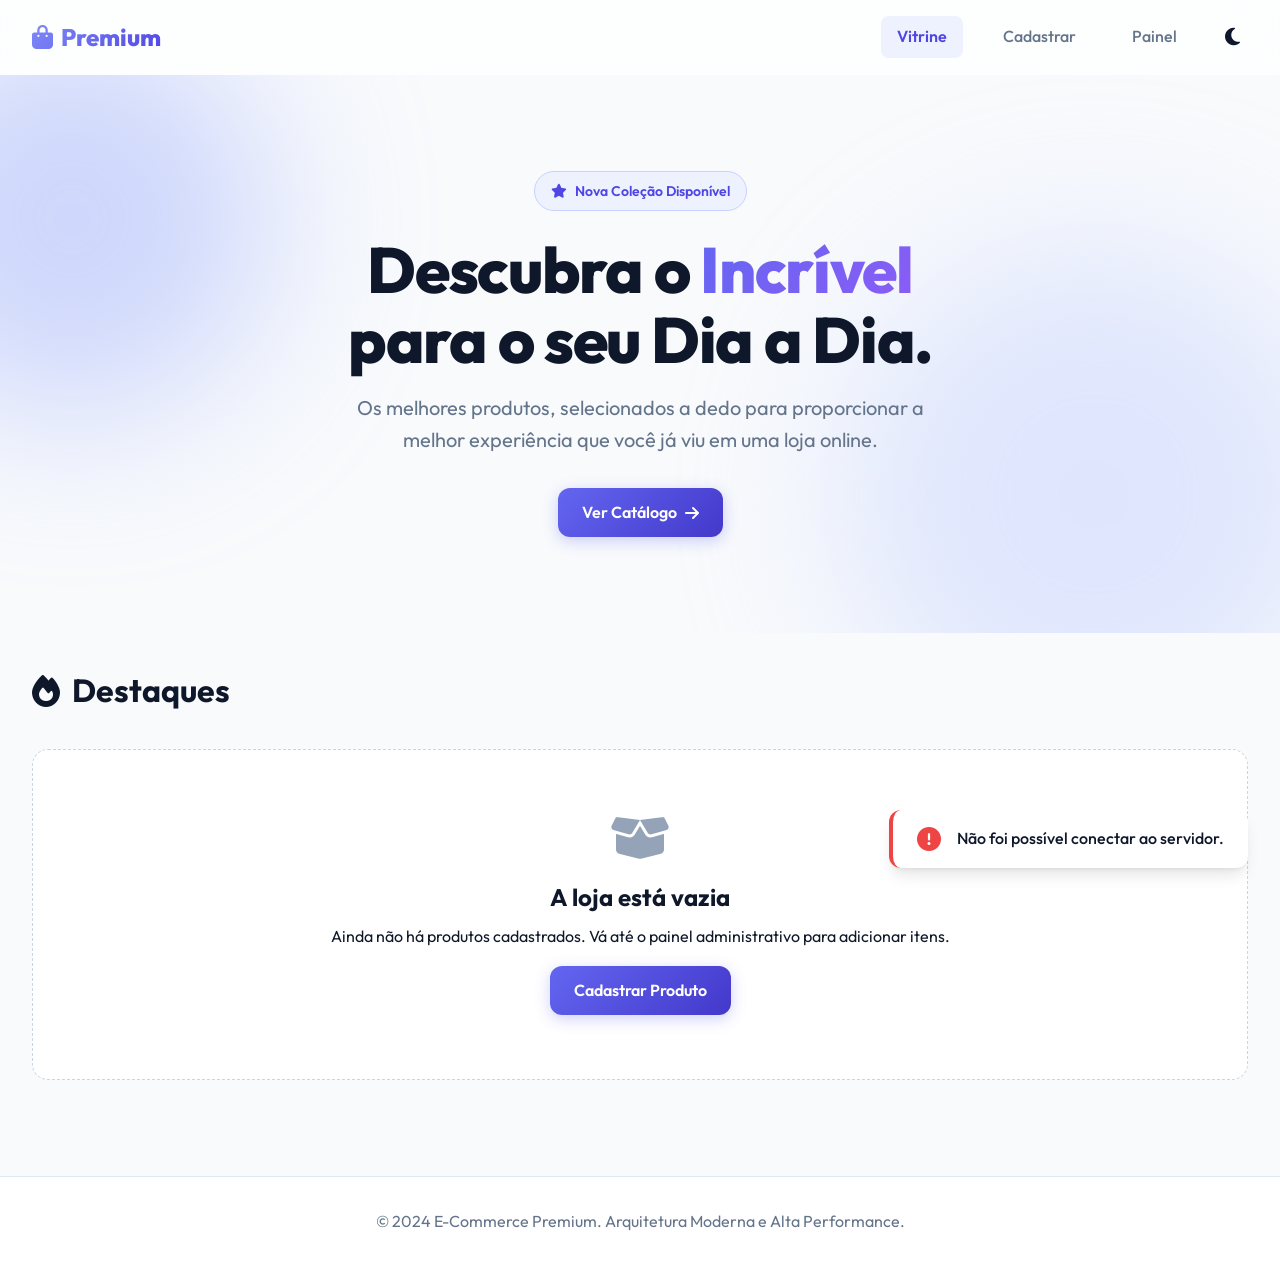
==== ECommerceAPI/ECommerceAPI/index.html @ 239f215f "feat: Add endpoint for product retrieval by ID and CORS configuration - Add GET /api/products/{id} e" ====
<!DOCTYPE html>
<html lang="pt-BR" data-theme="light">
<head>
    <meta charset="UTF-8">
    <meta name="viewport" content="width=device-width, initial-scale=1.0">
    <title>E-Commerce - Sua Loja Premium</title>
    <!-- FontAwesome Core -->
    <link rel="stylesheet" href="https://cdnjs.cloudflare.com/ajax/libs/font-awesome/6.4.0/css/all.min.css">
    <!-- Design System (Shared) -->
    <link rel="stylesheet" href="assets/css/shared.css">
    
    <style>
        /* ===== INDEX SPECIFIC STYLES ===== */
        
        /* Hero Section */
        .hero {
            position: relative;
            padding: 6rem 2rem;
            text-align: center;
            overflow: hidden;
            display: flex;
            flex-direction: column;
            align-items: center;
            justify-content: center;
            min-height: 50vh;
        }

        /* Abstract Background Decoration for Hero */
        .hero::before, .hero::after {
            content: '';
            position: absolute;
            border-radius: 50%;
            filter: blur(80px);
            z-index: -1;
            opacity: 0.5;
            animation: pulseBg 10s ease-in-out infinite alternate;
        }

        .hero::before {
            top: -10%; left: -10%;
            width: 400px; height: 400px;
            background: var(--primary-300);
        }

        .hero::after {
            bottom: -20%; right: -5%;
            width: 500px; height: 500px;
            background: var(--primary-200);
            animation-delay: -5s;
        }
        
        [data-theme="dark"] .hero::before { background: rgba(99, 102, 241, 0.4); }
        [data-theme="dark"] .hero::after { background: rgba(139, 92, 246, 0.3); }

        @keyframes pulseBg {
            0% { transform: scale(1) translate(0, 0); }
            100% { transform: scale(1.2) translate(50px, -50px); }
        }

        .hero-badge {
            display: inline-flex;
            align-items: center;
            gap: 0.5rem;
            padding: 0.5rem 1rem;
            background: var(--primary-50);
            color: var(--primary-600);
            border-radius: var(--radius-full);
            font-size: 0.875rem;
            font-weight: 600;
            margin-bottom: 1.5rem;
            border: 1px solid var(--primary-200);
        }

        [data-theme="dark"] .hero-badge {
            background: rgba(99, 102, 241, 0.1);
            color: var(--primary-300);
            border-color: rgba(99, 102, 241, 0.3);
        }

        .hero h1 {
            font-size: clamp(2.5rem, 5vw, 4rem);
            font-weight: 800;
            letter-spacing: -0.02em;
            margin-bottom: 1rem;
            color: var(--text-main);
            line-height: 1.1;
        }

        .hero h1 span {
            background: linear-gradient(135deg, var(--primary-500), #8B5CF6);
            -webkit-background-clip: text;
            -webkit-text-fill-color: transparent;
        }

        .hero p {
            font-size: clamp(1rem, 2vw, 1.25rem);
            color: var(--text-muted);
            max-width: 600px;
            margin: 0 auto 2rem auto;
        }

        /* Product Grid */
        .section-title {
            font-size: 2rem;
            font-weight: 700;
            margin-bottom: 2rem;
            display: flex;
            align-items: center;
            gap: 0.75rem;
        }

        .product-grid {
            display: grid;
            grid-template-columns: repeat(auto-fill, minmax(280px, 1fr));
            gap: 2rem;
            padding-bottom: 4rem;
        }

        /* Product Card */
        .product-card {
            display: flex;
            flex-direction: column;
            height: 100%;
        }

        .product-image-container {
            position: relative;
            padding-top: 100%; /* 1:1 Aspect Ratio */
            overflow: hidden;
            background: var(--gray-100);
            border-bottom: 1px solid var(--gray-200);
        }

        [data-theme="dark"] .product-image-container {
            background: var(--gray-800);
            border-bottom-color: var(--gray-800);
        }

        .product-image {
            position: absolute;
            top: 0; left: 0;
            width: 100%; height: 100%;
            object-fit: cover;
            transition: transform 0.6s cubic-bezier(0.34, 1.56, 0.64, 1);
        }

        .product-card:hover .product-image {
            transform: scale(1.08); /* Zoom on hover */
        }

        .product-badge {
            position: absolute;
            top: 1rem; right: 1rem;
            background: var(--surface);
            color: var(--text-main);
            padding: 0.25rem 0.75rem;
            border-radius: var(--radius-full);
            font-size: 0.75rem;
            font-weight: 700;
            box-shadow: var(--shadow-sm);
            z-index: 2;
        }

        .product-content {
            padding: 1.5rem;
            flex-grow: 1;
            display: flex;
            flex-direction: column;
        }

        .product-title {
            font-size: 1.25rem;
            font-weight: 600;
            margin-bottom: 0.5rem;
            color: var(--text-main);
            display: -webkit-box;
            -webkit-line-clamp: 2;
            -webkit-box-orient: vertical;
            overflow: hidden;
        }

        .product-desc {
            font-size: 0.875rem;
            color: var(--text-muted);
            margin-bottom: 1.5rem;
            flex-grow: 1;
            display: -webkit-box;
            -webkit-line-clamp: 2;
            -webkit-box-orient: vertical;
            overflow: hidden;
        }

        .product-footer {
            display: flex;
            justify-content: space-between;
            align-items: center;
            margin-top: auto;
        }

        .product-price {
            font-size: 1.5rem;
            font-weight: 800;
            color: var(--primary-600);
        }

        [data-theme="dark"] .product-price {
            color: var(--primary-400);
        }

        /* Empty State */
        .empty-state {
            text-align: center;
            padding: 4rem 2rem;
            background: var(--surface);
            border-radius: var(--radius-xl);
            border: 1px dashed var(--gray-300);
            grid-column: 1 / -1;
        }

        [data-theme="dark"] .empty-state {
            border-color: var(--gray-700);
        }
        
        .empty-state i {
            font-size: 3rem;
            color: var(--gray-400);
            margin-bottom: 1rem;
        }

        .empty-state h3 {
            font-size: 1.5rem;
            margin-bottom: 0.5rem;
        }

    </style>
</head>
<body>

    <!-- Header Glassmorphism -->
    <header class="header">
        <div class="header-content">
            <a href="index.html" class="brand">
                <i class="fas fa-shopping-bag"></i> Premium
            </a>
            
            <nav class="nav">
                <a href="index.html" class="nav-link active">Vitrine</a>
                <a href="cadastro.html" class="nav-link">Cadastrar</a>
                <a href="admin.html" class="nav-link">Painel</a>
                <button class="theme-toggle" aria-label="Alternar Tema">
                    <i class="fas fa-moon"></i>
                </button>
            </nav>
        </div>
    </header>

    <main>
        <!-- Hero Banner Especial -->
        <section class="hero">
            <div class="hero-badge">
                <i class="fas fa-star"></i> Nova Coleção Disponível
            </div>
            <h1>Descubra o <span>Incrível</span><br>para o seu Dia a Dia.</h1>
            <p>Os melhores produtos, selecionados a dedo para proporcionar a melhor experiência que você já viu em uma loja online.</p>
            <a href="#catalogo" class="btn btn-primary">
                Ver Catálogo <i class="fas fa-arrow-right"></i>
            </a>
        </section>

        <!-- Product View Area -->
        <section id="catalogo" class="container">
            <h2 class="section-title">
                <i class="fas fa-fire"></i> Destaques
            </h2>
            
            <div id="product-grid" class="product-grid">
                <!-- Skeletons (Loading State) -->
                <div class="card product-card skeleton" style="height: 400px; border:none; box-shadow:none;"></div>
                <div class="card product-card skeleton" style="height: 400px; border:none; box-shadow:none;"></div>
                <div class="card product-card skeleton" style="height: 400px; border:none; box-shadow:none;"></div>
                <div class="card product-card skeleton" style="height: 400px; border:none; box-shadow:none;"></div>
            </div>
        </section>
    </main>

    <!-- Footer -->
    <footer class="footer-global">
        <p>&copy; 2024 E-Commerce Premium. Arquitetura Moderna e Alta Performance.</p>
    </footer>

    <!-- Utils and Logic -->
    <script src="assets/js/utils.js"></script>
    <script>
        document.addEventListener('DOMContentLoaded', async () => {
            const grid = document.getElementById('product-grid');
            
            // Renderiza um produto (Card HTML)
            const renderProductCard = (produto) => {
                const imagemFallback = 'https://images.unsplash.com/photo-1505740420928-5e560c06d30e?w=500&q=80';
                const imagem = produto.imageUrl && produto.imageUrl.startsWith('http') ? produto.imageUrl : imagemFallback;
                
                // Emblema visual de estoque
                let badgeHTML = '';
                if (produto.stock === 0) {
                    badgeHTML = '<div class="product-badge" style="color:var(--error-600)">Esgotado</div>';
                } else if(produto.stock < 5) {
                    badgeHTML = '<div class="product-badge" style="color:var(--warning-600)">Últimas!</div>';
                }

                return `
                    <article class="card product-card">
                        <div class="product-image-container">
                            ${badgeHTML}
                            <img src="${imagem}" alt="${produto.name}" class="product-image" loading="lazy">
                        </div>
                        <div class="product-content">
                            <h3 class="product-title">${produto.name}</h3>
                            <p class="product-desc">${produto.description || 'Sem descrição fornecida.'}</p>
                            <div class="product-footer">
                                <span class="product-price">${FormatUtils.currency(produto.price)}</span>
                                <button class="btn btn-primary" style="padding: 0.5rem 1rem;" 
                                        onclick="Toast.show('Adicionado ao carrinho com sucesso!')"
                                        ${produto.stock === 0 ? 'disabled' : ''}>
                                    <i class="fas fa-cart-plus"></i>
                                </button>
                            </div>
                        </div>
                    </article>
                `;
            };

            // Busca na API
            try {
                const produtos = await ProductService.getAll();
                grid.innerHTML = ''; // Remove skeletons
                
                if (produtos.length === 0) {
                    grid.innerHTML = `
                        <div class="empty-state">
                            <i class="fas fa-box-open"></i>
                            <h3>A loja está vazia</h3>
                            <p class="text-muted">Ainda não há produtos cadastrados. Vá até o painel administrativo para adicionar itens.</p>
                            <a href="cadastro.html" class="btn btn-primary" style="margin-top: 1rem;">
                                Cadastrar Produto
                            </a>
                        </div>
                    `;
                } else {
                    grid.innerHTML = produtos.map(renderProductCard).join('');
                }
            } catch (err) {
                // Skeletons permanecem, mas se for falha total:
                grid.innerHTML = `
                    <div class="empty-state" style="border-color: var(--error-500)">
                        <i class="fas fa-plug" style="color: var(--error-500)"></i>
                        <h3 style="color: var(--error-500)">Falha de Conexão</h3>
                        <p>Não foi possível conectar a API (Backend). Certifique-se de que o servidor C# ASP.NET Core está rodando.</p>
                    </div>
                `;
            }
        });
    </script>
</body>
</html>
---- ECommerceAPI/ECommerceAPI/assets/css/shared.css ----
/* ===== CENTRAL DESIGN SYSTEM ===== */
@import url('https://fonts.googleapis.com/css2?family=Outfit:wght@300;400;500;600;700;800&display=swap');

:root {
    /* Color Palette - Vibrant Indigo & Violet themes */
    --primary-50: #EEF2FF;
    --primary-100: #E0E7FF;
    --primary-200: #C7D2FE;
    --primary-300: #A5B4FC;
    --primary-400: #818CF8;
    --primary-500: #6366F1; /* Core Brand */
    --primary-600: #4F46E5;
    --primary-700: #4338CA;
    --primary-800: #3730A3;
    --primary-900: #312E81;
    
    /* Neutrals */
    --gray-50: #F8FAFC;
    --gray-100: #F1F5F9;
    --gray-200: #E2E8F0;
    --gray-300: #CBD5E1;
    --gray-400: #94A3B8;
    --gray-500: #64748B;
    --gray-600: #475569;
    --gray-700: #334155;
    --gray-800: #1E293B;
    --gray-900: #0F172A;

    /* Semantic */
    --success-50: #ecfdf5;
    --success-500: #10b981;
    --success-600: #059669;
    --warning-50: #fffbeb;
    --warning-500: #f59e0b;
    --error-50: #fef2f2;
    --error-500: #ef4444;
    --error-600: #dc2626;

    /* Backgrounds & Surfaces */
    --bg-main: var(--gray-50);
    --surface: #FFFFFF;
    --surface-hover: var(--gray-50);
    --text-main: var(--gray-900);
    --text-muted: var(--gray-500);

    /* Typography */
    --font-heading: 'Outfit', sans-serif;
    --font-body: 'Outfit', sans-serif;

    /* Radii */
    --radius-sm: 0.375rem;
    --radius-md: 0.5rem;
    --radius-lg: 0.75rem;
    --radius-xl: 1rem;
    --radius-full: 9999px;

    /* Shadow & Glassmorphism */
    --shadow-sm: 0 1px 2px 0 rgb(0 0 0 / 0.05);
    --shadow-md: 0 4px 6px -1px rgb(0 0 0 / 0.1), 0 2px 4px -2px rgb(0 0 0 / 0.1);
    --shadow-lg: 0 10px 15px -3px rgb(0 0 0 / 0.1), 0 4px 6px -4px rgb(0 0 0 / 0.1);
    --shadow-glow: 0 0 20px rgba(99, 102, 241, 0.4);
    
    --glass-bg: rgba(255, 255, 255, 0.7);
    --glass-border: 1px solid rgba(255, 255, 255, 0.3);
    --glass-blur: blur(16px);

    /* Transitions */
    --transition-fast: 150ms cubic-bezier(0.4, 0, 0.2, 1);
    --transition-base: 300ms cubic-bezier(0.4, 0, 0.2, 1);
    --transition-bounce: 500ms cubic-bezier(0.34, 1.56, 0.64, 1);
}

/* Dark Mode Overrides */
[data-theme="dark"] {
    --bg-main: #0B0F19; /* Deep cool dark */
    --surface: #151A2C;
    --surface-hover: #1E253A;
    --text-main: #F8FAFC;
    --text-muted: #94A3B8;
    
    --glass-bg: rgba(21, 26, 44, 0.6);
    --glass-border: 1px solid rgba(255, 255, 255, 0.05);
    
    --shadow-sm: 0 1px 2px 0 rgb(0 0 0 / 0.3);
    --shadow-md: 0 4px 6px -1px rgb(0 0 0 / 0.3), 0 2px 4px -2px rgb(0 0 0 / 0.3);
    --shadow-lg: 0 10px 25px -3px rgb(0 0 0 / 0.7);
}

/* ===== RESET ===== */
* {
    margin: 0;
    padding: 0;
    box-sizing: border-box;
}

body {
    font-family: var(--font-body);
    background-color: var(--bg-main);
    color: var(--text-main);
    line-height: 1.6;
    min-height: 100vh;
    display: flex;
    flex-direction: column;
    transition: background-color var(--transition-base), color var(--transition-base);
}

a {
    text-decoration: none;
    color: inherit;
}

/* ===== GLASSMORPHISM HEADER ===== */
.header {
    position: sticky;
    top: 0;
    z-index: 50;
    background: var(--glass-bg);
    backdrop-filter: var(--glass-blur);
    -webkit-backdrop-filter: var(--glass-blur);
    border-bottom: var(--glass-border);
    transition: all var(--transition-base);
}

.header-content {
    max-width: 1400px;
    margin: 0 auto;
    padding: 1rem 2rem;
    display: flex;
    justify-content: space-between;
    align-items: center;
}

.brand {
    font-size: 1.5rem;
    font-weight: 800;
    background: linear-gradient(135deg, var(--primary-400), var(--primary-600));
    -webkit-background-clip: text;
    -webkit-text-fill-color: transparent;
    display: flex;
    align-items: center;
    gap: 0.5rem;
}

.nav {
    display: flex;
    gap: 1.5rem;
    align-items: center;
}

.nav-link {
    font-weight: 500;
    color: var(--text-muted);
    transition: var(--transition-fast);
    padding: 0.5rem 1rem;
    border-radius: var(--radius-md);
    display: flex;
    align-items: center;
    gap: 0.5rem;
}

.nav-link:hover {
    color: var(--primary-500);
    background: var(--primary-50);
}

[data-theme="dark"] .nav-link:hover {
     background: rgba(99, 102, 241, 0.1);
}

.nav-link.active {
    color: var(--primary-600);
    background: var(--primary-50);
    font-weight: 600;
}

[data-theme="dark"] .nav-link.active {
     color: var(--primary-400);
     background: rgba(99, 102, 241, 0.15);
}


/* ===== BUTTONS ===== */
.btn {
    display: inline-flex;
    align-items: center;
    justify-content: center;
    gap: 0.5rem;
    padding: 0.75rem 1.5rem;
    border-radius: var(--radius-lg);
    font-weight: 600;
    font-family: var(--font-body);
    cursor: pointer;
    transition: var(--transition-bounce);
    border: none;
    font-size: 1rem;
    position: relative;
    overflow: hidden;
}

.btn:active {
    transform: scale(0.95);
}

.btn-primary {
    background: linear-gradient(135deg, var(--primary-500), var(--primary-700));
    color: white;
    box-shadow: 0 4px 15px rgba(99, 102, 241, 0.3);
}

.btn-primary:hover {
    box-shadow: var(--shadow-glow);
    transform: translateY(-2px);
}

.btn-outline {
    background: transparent;
    color: var(--text-main);
    border: 2px solid var(--gray-200);
}

.btn-outline:hover {
    border-color: var(--primary-500);
    color: var(--primary-600);
}

[data-theme="dark"] .btn-outline {
    border-color: var(--gray-700);
}
[data-theme="dark"] .btn-outline:hover {
    border-color: var(--primary-400);
    color: var(--primary-400);
}

.btn-icon {
    padding: 0.5rem;
    border-radius: var(--radius-full);
}

/* ===== CARDS (SURFACES) ===== */
.card {
    background: var(--surface);
    border-radius: var(--radius-xl);
    box-shadow: var(--shadow-sm);
    border: 1px solid var(--gray-200);
    overflow: hidden;
    transition: var(--transition-bounce);
}

[data-theme="dark"] .card {
    border-color: var(--gray-800);
}

.card:hover {
    box-shadow: var(--shadow-lg);
    transform: translateY(-4px);
}

/* ===== FORMS ===== */
.form-group {
    margin-bottom: 1.5rem;
    display: flex;
    flex-direction: column;
    gap: 0.5rem;
}

.form-label {
    font-weight: 600;
    font-size: 0.9rem;
    color: var(--text-main);
}

.form-input {
    padding: 0.875rem 1rem;
    border-radius: var(--radius-lg);
    border: 2px solid var(--gray-200);
    background: var(--surface);
    color: var(--text-main);
    font-family: inherit;
    font-size: 1rem;
    transition: var(--transition-fast);
}

[data-theme="dark"] .form-input {
    border-color: var(--gray-700);
}

.form-input:focus {
    outline: none;
    border-color: var(--primary-500);
    box-shadow: 0 0 0 4px rgba(99, 102, 241, 0.1);
}

/* ===== UTILS ===== */
.container {
    max-width: 1400px;
    margin: 0 auto;
    padding: 2rem;
    width: 100%;
}

.grid {
    display: grid;
    gap: 2rem;
}

/* ===== TOAST COMPONENT ===== */
.toast-container {
    position: fixed;
    bottom: 2rem;
    right: 2rem;
    z-index: 9999;
    display: flex;
    flex-direction: column;
    gap: 1rem;
}

.toast {
    background: var(--surface);
    color: var(--text-main);
    padding: 1rem 1.5rem;
    border-radius: var(--radius-lg);
    box-shadow: var(--shadow-lg);
    display: flex;
    align-items: center;
    gap: 1rem;
    transform: translateX(120%);
    animation: toastSlideIn 0.4s cubic-bezier(0.34, 1.56, 0.64, 1) forwards;
    border-left: 4px solid var(--primary-500);
}

[data-theme="dark"] .toast {
     border: 1px solid var(--gray-800);
     border-left: 4px solid var(--primary-500);
}

.toast.success { border-left-color: var(--success-500); }
.toast.error { border-left-color: var(--error-500); }

.toast.hide {
    animation: toastSlideOut 0.3s ease-in forwards;
}

@keyframes toastSlideIn {
    to { transform: translateX(0); }
}

@keyframes toastSlideOut {
    to { transform: translateX(120%); opacity: 0; }
}

/* Skeleton Loading */
.skeleton {
    background: linear-gradient(90deg, var(--gray-200) 25%, var(--gray-100) 50%, var(--gray-200) 75%);
    background-size: 200% 100%;
    animation: skeletonLoading 1.5s infinite;
    border-radius: var(--radius-md);
}

[data-theme="dark"] .skeleton {
    background: linear-gradient(90deg, var(--gray-800) 25%, var(--gray-700) 50%, var(--gray-800) 75%);
    background-size: 200% 100%;
}

@keyframes skeletonLoading {
    0% { background-position: 200% 0; }
    100% { background-position: -200% 0; }
}

/* Theme Toggle Button */
.theme-toggle {
    background: transparent;
    border: none;
    color: var(--text-main);
    font-size: 1.25rem;
    cursor: pointer;
    padding: 0.5rem;
    border-radius: 50%;
    display: flex;
    align-items: center;
    justify-content: center;
    transition: var(--transition-fast);
}

.theme-toggle:hover {
    background: var(--gray-200);
}

[data-theme="dark"] .theme-toggle:hover {
    background: var(--gray-800);
}

/* Main Layout Helper */
main {
    flex-grow: 1;
}

/* Footer Global */
.footer-global {
    background: var(--surface);
    padding: 2rem;
    text-align: center;
    color: var(--text-muted);
    border-top: 1px solid var(--gray-200);
    margin-top: auto;
}
[data-theme="dark"] .footer-global {
    border-top-color: var(--gray-800);
}
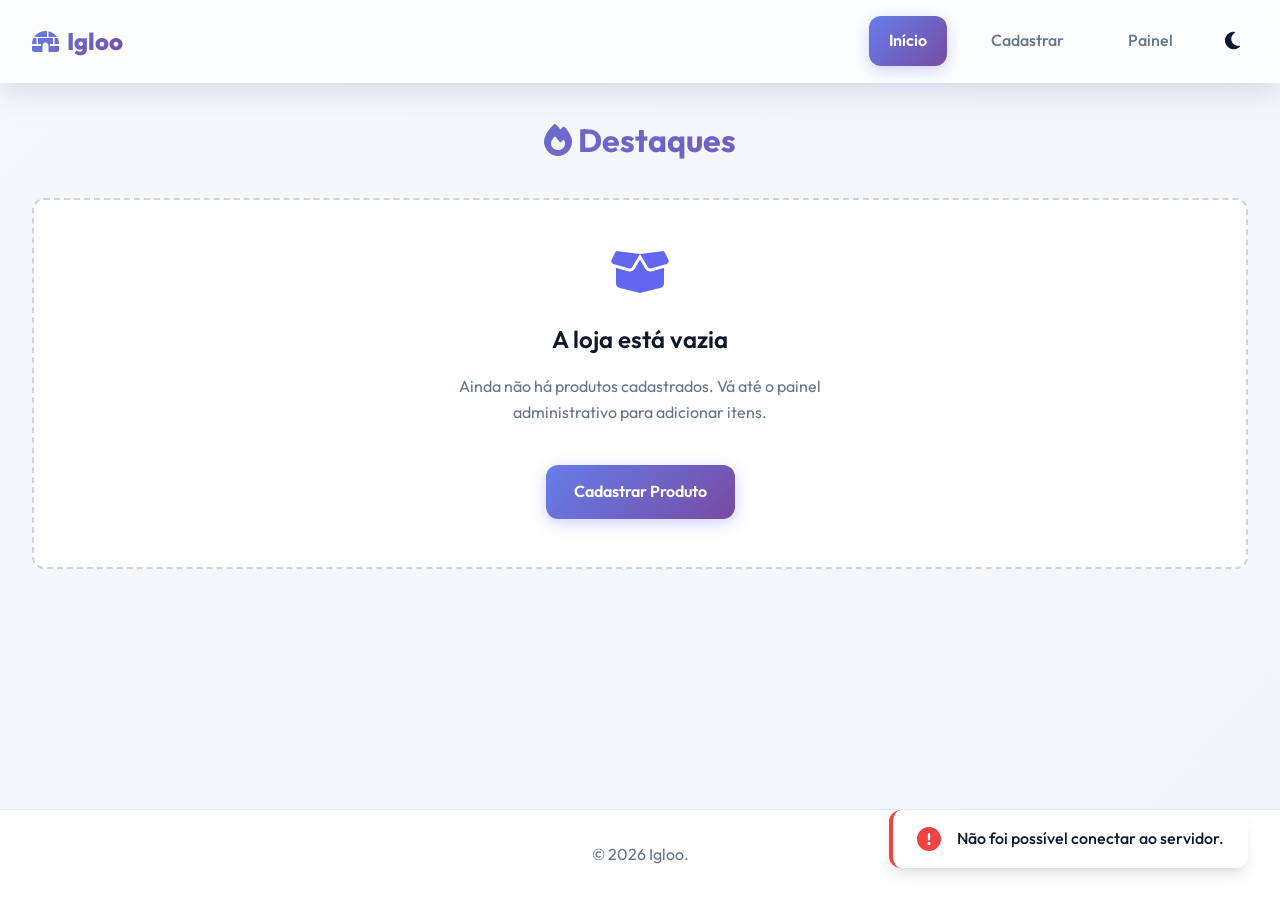
==== commit 6f5bf69e: "feat: add new features" ====
--- a/ECommerceAPI/ECommerceAPI/index.html
+++ b/ECommerceAPI/ECommerceAPI/index.html
@@ -3,137 +3,56 @@
 <head>
     <meta charset="UTF-8">
     <meta name="viewport" content="width=device-width, initial-scale=1.0">
-    <title>E-Commerce - Sua Loja Premium</title>
+    <title>Igloo - Sua Loja Premium</title>
     <!-- FontAwesome Core -->
     <link rel="stylesheet" href="https://cdnjs.cloudflare.com/ajax/libs/font-awesome/6.4.0/css/all.min.css">
     <!-- Design System (Shared) -->
     <link rel="stylesheet" href="assets/css/shared.css">
     
     <style>
-        /* ===== INDEX SPECIFIC STYLES ===== */
+        /* ===== INDEX SPECIFIC STYLES - OPTIMIZED ===== */
         
-        /* Hero Section */
-        .hero {
-            position: relative;
-            padding: 6rem 2rem;
-            text-align: center;
-            overflow: hidden;
-            display: flex;
-            flex-direction: column;
-            align-items: center;
-            justify-content: center;
-            min-height: 50vh;
-        }
-
-        /* Abstract Background Decoration for Hero */
-        .hero::before, .hero::after {
-            content: '';
-            position: absolute;
-            border-radius: 50%;
-            filter: blur(80px);
-            z-index: -1;
-            opacity: 0.5;
-            animation: pulseBg 10s ease-in-out infinite alternate;
-        }
-
-        .hero::before {
-            top: -10%; left: -10%;
-            width: 400px; height: 400px;
-            background: var(--primary-300);
-        }
-
-        .hero::after {
-            bottom: -20%; right: -5%;
-            width: 500px; height: 500px;
-            background: var(--primary-200);
-            animation-delay: -5s;
-        }
-        
-        [data-theme="dark"] .hero::before { background: rgba(99, 102, 241, 0.4); }
-        [data-theme="dark"] .hero::after { background: rgba(139, 92, 246, 0.3); }
-
-        @keyframes pulseBg {
-            0% { transform: scale(1) translate(0, 0); }
-            100% { transform: scale(1.2) translate(50px, -50px); }
-        }
-
-        .hero-badge {
-            display: inline-flex;
-            align-items: center;
-            gap: 0.5rem;
-            padding: 0.5rem 1rem;
-            background: var(--primary-50);
-            color: var(--primary-600);
-            border-radius: var(--radius-full);
-            font-size: 0.875rem;
-            font-weight: 600;
-            margin-bottom: 1.5rem;
-            border: 1px solid var(--primary-200);
-        }
-
-        [data-theme="dark"] .hero-badge {
-            background: rgba(99, 102, 241, 0.1);
-            color: var(--primary-300);
-            border-color: rgba(99, 102, 241, 0.3);
-        }
-
-        .hero h1 {
-            font-size: clamp(2.5rem, 5vw, 4rem);
-            font-weight: 800;
-            letter-spacing: -0.02em;
-            margin-bottom: 1rem;
-            color: var(--text-main);
-            line-height: 1.1;
-        }
-
-        .hero h1 span {
-            background: linear-gradient(135deg, var(--primary-500), #8B5CF6);
-            -webkit-background-clip: text;
-            -webkit-text-fill-color: transparent;
-        }
-
-        .hero p {
-            font-size: clamp(1rem, 2vw, 1.25rem);
-            color: var(--text-muted);
-            max-width: 600px;
-            margin: 0 auto 2rem auto;
-        }
-
-        /* Product Grid */
+        /* Product Grid - Simplified */
         .section-title {
             font-size: 2rem;
             font-weight: 700;
             margin-bottom: 2rem;
-            display: flex;
-            align-items: center;
-            gap: 0.75rem;
+            text-align: center;
+            background: var(--gradient-primary);
+            background-clip: text;
+            -webkit-background-clip: text;
+            -webkit-text-fill-color: transparent;
         }
 
         .product-grid {
             display: grid;
-            grid-template-columns: repeat(auto-fill, minmax(280px, 1fr));
-            gap: 2rem;
-            padding-bottom: 4rem;
-        }
-
-        /* Product Card */
+            grid-template-columns: repeat(auto-fill, minmax(200px, 1fr));
+            gap: 1rem;
+            padding-bottom: 2rem;
+        }
+
+        /* Product Card - Simplified */
         .product-card {
             display: flex;
             flex-direction: column;
             height: 100%;
+            transition: transform 0.3s ease;
+        }
+
+        .product-card:hover {
+            transform: translateY(-8px);
         }
 
         .product-image-container {
             position: relative;
-            padding-top: 100%; /* 1:1 Aspect Ratio */
+            padding-top: 100%;
             overflow: hidden;
             background: var(--gray-100);
-            border-bottom: 1px solid var(--gray-200);
+            border-radius: var(--radius-lg) var(--radius-lg) 0 0;
         }
 
         [data-theme="dark"] .product-image-container {
             background: var(--gray-800);
-            border-bottom-color: var(--gray-800);
         }
 
         .product-image {
@@ -141,35 +60,37 @@
             top: 0; left: 0;
             width: 100%; height: 100%;
             object-fit: cover;
-            transition: transform 0.6s cubic-bezier(0.34, 1.56, 0.64, 1);
+            transition: transform 0.3s ease;
         }
 
         .product-card:hover .product-image {
-            transform: scale(1.08); /* Zoom on hover */
+            transform: scale(1.05);
         }
 
         .product-badge {
             position: absolute;
             top: 1rem; right: 1rem;
-            background: var(--surface);
+            background: rgba(255, 255, 255, 0.95);
             color: var(--text-main);
-            padding: 0.25rem 0.75rem;
+            padding: 0.5rem 1rem;
             border-radius: var(--radius-full);
             font-size: 0.75rem;
             font-weight: 700;
-            box-shadow: var(--shadow-sm);
+            box-shadow: var(--shadow-md);
             z-index: 2;
         }
 
         .product-content {
-            padding: 1.5rem;
+            padding: 0.75rem;
             flex-grow: 1;
             display: flex;
             flex-direction: column;
+            background: var(--surface);
+            border-radius: 0 0 var(--radius-lg) var(--radius-lg);
         }
 
         .product-title {
-            font-size: 1.25rem;
+            font-size: 0.95rem;
             font-weight: 600;
             margin-bottom: 0.5rem;
             color: var(--text-main);
@@ -180,14 +101,15 @@
         }
 
         .product-desc {
-            font-size: 0.875rem;
+            font-size: 0.75rem;
             color: var(--text-muted);
-            margin-bottom: 1.5rem;
+            margin-bottom: 0.75rem;
             flex-grow: 1;
             display: -webkit-box;
             -webkit-line-clamp: 2;
             -webkit-box-orient: vertical;
             overflow: hidden;
+            line-height: 1.3;
         }
 
         .product-footer {
@@ -195,41 +117,78 @@
             justify-content: space-between;
             align-items: center;
             margin-top: auto;
+            gap: 1rem;
         }
 
         .product-price {
-            font-size: 1.5rem;
-            font-weight: 800;
-            color: var(--primary-600);
-        }
-
-        [data-theme="dark"] .product-price {
-            color: var(--primary-400);
-        }
-
-        /* Empty State */
+            font-size: 1.1rem;
+            font-weight: 700;
+            background: var(--gradient-primary);
+            background-clip: text;
+            -webkit-background-clip: text;
+            -webkit-text-fill-color: transparent;
+        }
+
+        .product-footer .btn-primary {
+            flex-shrink: 0;
+            padding: 0.5rem 0.75rem;
+            font-size: 0.75rem;
+        }
+
+        /* Empty State - Simplified */
         .empty-state {
             text-align: center;
-            padding: 4rem 2rem;
+            padding: 3rem 2rem;
             background: var(--surface);
-            border-radius: var(--radius-xl);
-            border: 1px dashed var(--gray-300);
+            border-radius: var(--radius-lg);
+            border: 2px dashed var(--gray-300);
             grid-column: 1 / -1;
         }
 
         [data-theme="dark"] .empty-state {
             border-color: var(--gray-700);
+            background: var(--surface);
         }
         
         .empty-state i {
             font-size: 3rem;
-            color: var(--gray-400);
-            margin-bottom: 1rem;
+            color: var(--primary-500);
+            margin-bottom: 1.5rem;
         }
 
         .empty-state h3 {
             font-size: 1.5rem;
-            margin-bottom: 0.5rem;
+            font-weight: 600;
+            margin-bottom: 1rem;
+            color: var(--text-main);
+        }
+
+        .empty-state p {
+            font-size: 1rem;
+            color: var(--text-muted);
+            margin-bottom: 1.5rem;
+            max-width: 400px;
+            margin-left: auto;
+            margin-right: auto;
+        }
+
+        /* Responsive - Simplified */
+        @media (max-width: 768px) {
+            .product-grid {
+                grid-template-columns: repeat(auto-fill, minmax(160px, 1fr));
+                gap: 0.75rem;
+            }
+            
+            .section-title {
+                font-size: 1.75rem;
+            }
+        }
+
+        @media (max-width: 480px) {
+            .product-grid {
+                grid-template-columns: repeat(auto-fill, minmax(140px, 1fr));
+                gap: 0.75rem;
+            }
         }
 
     </style>
@@ -240,11 +199,11 @@
     <header class="header">
         <div class="header-content">
             <a href="index.html" class="brand">
-                <i class="fas fa-shopping-bag"></i> Premium
+                <i class="fas fa-igloo"></i> Igloo
             </a>
             
             <nav class="nav">
-                <a href="index.html" class="nav-link active">Vitrine</a>
+                <a href="index.html" class="nav-link active">Início</a>
                 <a href="cadastro.html" class="nav-link">Cadastrar</a>
                 <a href="admin.html" class="nav-link">Painel</a>
                 <button class="theme-toggle" aria-label="Alternar Tema">
@@ -255,18 +214,6 @@
     </header>
 
     <main>
-        <!-- Hero Banner Especial -->
-        <section class="hero">
-            <div class="hero-badge">
-                <i class="fas fa-star"></i> Nova Coleção Disponível
-            </div>
-            <h1>Descubra o <span>Incrível</span><br>para o seu Dia a Dia.</h1>
-            <p>Os melhores produtos, selecionados a dedo para proporcionar a melhor experiência que você já viu em uma loja online.</p>
-            <a href="#catalogo" class="btn btn-primary">
-                Ver Catálogo <i class="fas fa-arrow-right"></i>
-            </a>
-        </section>
-
         <!-- Product View Area -->
         <section id="catalogo" class="container">
             <h2 class="section-title">
@@ -285,7 +232,7 @@
 
     <!-- Footer -->
     <footer class="footer-global">
-        <p>&copy; 2024 E-Commerce Premium. Arquitetura Moderna e Alta Performance.</p>
+        <p>&copy; 2026 Igloo.</p>
     </footer>
 
     <!-- Utils and Logic -->
--- a/ECommerceAPI/ECommerceAPI/assets/css/shared.css
+++ b/ECommerceAPI/ECommerceAPI/assets/css/shared.css
@@ -2,8 +2,8 @@
 @import url('https://fonts.googleapis.com/css2?family=Outfit:wght@300;400;500;600;700;800&display=swap');
 
 :root {
-    /* Color Palette - Vibrant Indigo & Violet themes */
-    --primary-50: #EEF2FF;
+    /* Color Palette - Modern Gradient Theme */
+    --primary-50: #F0F4FF;
     --primary-100: #E0E7FF;
     --primary-200: #C7D2FE;
     --primary-300: #A5B4FC;
@@ -13,6 +13,13 @@
     --primary-700: #4338CA;
     --primary-800: #3730A3;
     --primary-900: #312E81;
+    
+    /* Modern Gradients */
+    --gradient-primary: linear-gradient(135deg, #667eea 0%, #764ba2 100%);
+    --gradient-secondary: linear-gradient(135deg, #f093fb 0%, #f5576c 100%);
+    --gradient-accent: linear-gradient(135deg, #4facfe 0%, #00f2fe 100%);
+    --gradient-warm: linear-gradient(135deg, #fa709a 0%, #fee140 100%);
+    --gradient-cool: linear-gradient(135deg, #30cfd0 0%, #330867 100%);
     
     /* Neutrals */
     --gray-50: #F8FAFC;
@@ -54,36 +61,45 @@
     --radius-xl: 1rem;
     --radius-full: 9999px;
 
-    /* Shadow & Glassmorphism */
+    /* Shadow & Glassmorphism - Enhanced */
     --shadow-sm: 0 1px 2px 0 rgb(0 0 0 / 0.05);
     --shadow-md: 0 4px 6px -1px rgb(0 0 0 / 0.1), 0 2px 4px -2px rgb(0 0 0 / 0.1);
     --shadow-lg: 0 10px 15px -3px rgb(0 0 0 / 0.1), 0 4px 6px -4px rgb(0 0 0 / 0.1);
-    --shadow-glow: 0 0 20px rgba(99, 102, 241, 0.4);
+    --shadow-xl: 0 20px 25px -5px rgb(0 0 0 / 0.1), 0 10px 10px -5px rgb(0 0 0 / 0.04);
+    --shadow-2xl: 0 25px 50px -12px rgb(0 0 0 / 0.25);
+    --shadow-glow: 0 0 30px rgba(99, 102, 241, 0.4);
+    --shadow-glow-lg: 0 0 60px rgba(99, 102, 241, 0.6);
     
-    --glass-bg: rgba(255, 255, 255, 0.7);
-    --glass-border: 1px solid rgba(255, 255, 255, 0.3);
-    --glass-blur: blur(16px);
-
-    /* Transitions */
+    --glass-bg: rgba(255, 255, 255, 0.8);
+    --glass-border: 1px solid rgba(255, 255, 255, 0.4);
+    --glass-blur: blur(20px);
+    --glass-shadow: 0 8px 32px 0 rgba(31, 38, 135, 0.15);
+
+    /* Transitions - Enhanced */
     --transition-fast: 150ms cubic-bezier(0.4, 0, 0.2, 1);
     --transition-base: 300ms cubic-bezier(0.4, 0, 0.2, 1);
     --transition-bounce: 500ms cubic-bezier(0.34, 1.56, 0.64, 1);
-}
-
-/* Dark Mode Overrides */
+    --transition-smooth: 400ms cubic-bezier(0.25, 0.46, 0.45, 0.94);
+    --transition-elastic: 600ms cubic-bezier(0.68, -0.55, 0.265, 1.55);
+}
+
+/* Dark Mode Overrides - Enhanced */
 [data-theme="dark"] {
-    --bg-main: #0B0F19; /* Deep cool dark */
-    --surface: #151A2C;
+    --bg-main: #0A0E1A; /* Deeper dark */
+    --surface: #141824;
     --surface-hover: #1E253A;
     --text-main: #F8FAFC;
     --text-muted: #94A3B8;
     
-    --glass-bg: rgba(21, 26, 44, 0.6);
-    --glass-border: 1px solid rgba(255, 255, 255, 0.05);
+    --glass-bg: rgba(20, 24, 36, 0.7);
+    --glass-border: 1px solid rgba(255, 255, 255, 0.08);
+    --glass-shadow: 0 8px 32px 0 rgba(0, 0, 0, 0.4);
     
-    --shadow-sm: 0 1px 2px 0 rgb(0 0 0 / 0.3);
-    --shadow-md: 0 4px 6px -1px rgb(0 0 0 / 0.3), 0 2px 4px -2px rgb(0 0 0 / 0.3);
-    --shadow-lg: 0 10px 25px -3px rgb(0 0 0 / 0.7);
+    --shadow-sm: 0 1px 2px 0 rgb(0 0 0 / 0.4);
+    --shadow-md: 0 4px 6px -1px rgb(0 0 0 / 0.4), 0 2px 4px -2px rgb(0 0 0 / 0.4);
+    --shadow-lg: 0 10px 25px -3px rgb(0 0 0 / 0.8);
+    --shadow-xl: 0 20px 25px -5px rgb(0 0 0 / 0.6);
+    --shadow-2xl: 0 25px 50px -12px rgb(0 0 0 / 0.7);
 }
 
 /* ===== RESET ===== */
@@ -95,13 +111,33 @@
 
 body {
     font-family: var(--font-body);
-    background-color: var(--bg-main);
+    background: var(--bg-main);
     color: var(--text-main);
     line-height: 1.6;
     min-height: 100vh;
     display: flex;
     flex-direction: column;
-    transition: background-color var(--transition-base), color var(--transition-base);
+    transition: all var(--transition-smooth);
+    position: relative;
+    overflow-x: hidden;
+}
+
+/* Animated Background - Simplified */
+body::before {
+    content: '';
+    position: fixed;
+    top: 0;
+    left: 0;
+    width: 100%;
+    height: 100%;
+    background: var(--gradient-cool);
+    opacity: 0.02;
+    z-index: -1;
+}
+
+[data-theme="dark"] body::before {
+    opacity: 0.03;
+    background: var(--gradient-primary);
 }
 
 a {
@@ -109,7 +145,7 @@
     color: inherit;
 }
 
-/* ===== GLASSMORPHISM HEADER ===== */
+/* ===== GLASSMORPHISM HEADER - ENHANCED ===== */
 .header {
     position: sticky;
     top: 0;
@@ -118,7 +154,8 @@
     backdrop-filter: var(--glass-blur);
     -webkit-backdrop-filter: var(--glass-blur);
     border-bottom: var(--glass-border);
-    transition: all var(--transition-base);
+    box-shadow: var(--glass-shadow);
+    transition: all var(--transition-smooth);
 }
 
 .header-content {
@@ -133,12 +170,18 @@
 .brand {
     font-size: 1.5rem;
     font-weight: 800;
-    background: linear-gradient(135deg, var(--primary-400), var(--primary-600));
+    background: var(--gradient-primary);
+    background-clip: text;
     -webkit-background-clip: text;
     -webkit-text-fill-color: transparent;
     display: flex;
     align-items: center;
     gap: 0.5rem;
+    transition: transform 0.3s ease;
+}
+
+.brand:hover {
+    transform: translateY(-2px) scale(1.05);
 }
 
 .nav {
@@ -150,47 +193,53 @@
 .nav-link {
     font-weight: 500;
     color: var(--text-muted);
-    transition: var(--transition-fast);
-    padding: 0.5rem 1rem;
-    border-radius: var(--radius-md);
+    transition: all 0.3s ease;
+    padding: 0.75rem 1.25rem;
+    border-radius: var(--radius-lg);
     display: flex;
     align-items: center;
     gap: 0.5rem;
 }
 
 .nav-link:hover {
-    color: var(--primary-500);
-    background: var(--primary-50);
+    color: var(--primary-600);
+    transform: translateY(-2px);
+    box-shadow: 0 4px 12px rgba(99, 102, 241, 0.2);
 }
 
 [data-theme="dark"] .nav-link:hover {
-     background: rgba(99, 102, 241, 0.1);
+     color: var(--primary-400);
+     box-shadow: 0 4px 12px rgba(99, 102, 241, 0.3);
 }
 
 .nav-link.active {
     color: var(--primary-600);
-    background: var(--primary-50);
+    background: var(--gradient-primary);
+    background-clip: padding-box;
+    -webkit-background-clip: padding-box;
+    color: white;
     font-weight: 600;
+    box-shadow: 0 4px 15px rgba(99, 102, 241, 0.3);
 }
 
 [data-theme="dark"] .nav-link.active {
-     color: var(--primary-400);
-     background: rgba(99, 102, 241, 0.15);
-}
-
-
-/* ===== BUTTONS ===== */
+     color: white;
+     box-shadow: 0 4px 15px rgba(99, 102, 241, 0.4);
+}
+
+
+/* ===== BUTTONS - ENHANCED ===== */
 .btn {
     display: inline-flex;
     align-items: center;
     justify-content: center;
     gap: 0.5rem;
-    padding: 0.75rem 1.5rem;
+    padding: 0.875rem 1.75rem;
     border-radius: var(--radius-lg);
     font-weight: 600;
     font-family: var(--font-body);
     cursor: pointer;
-    transition: var(--transition-bounce);
+    transition: all 0.3s ease;
     border: none;
     font-size: 1rem;
     position: relative;
@@ -198,18 +247,19 @@
 }
 
 .btn:active {
-    transform: scale(0.95);
+    transform: scale(0.98);
 }
 
 .btn-primary {
-    background: linear-gradient(135deg, var(--primary-500), var(--primary-700));
+    background: var(--gradient-primary);
     color: white;
     box-shadow: 0 4px 15px rgba(99, 102, 241, 0.3);
 }
 
 .btn-primary:hover {
-    box-shadow: var(--shadow-glow);
+    box-shadow: 0 6px 20px rgba(99, 102, 241, 0.4);
     transform: translateY(-2px);
+    filter: brightness(1.05);
 }
 
 .btn-outline {
@@ -219,35 +269,42 @@
 }
 
 .btn-outline:hover {
-    border-color: var(--primary-500);
-    color: var(--primary-600);
+    background: var(--gradient-primary);
+    border-color: transparent;
+    color: white;
+    transform: translateY(-2px);
+    box-shadow: 0 6px 20px rgba(99, 102, 241, 0.3);
 }
 
 [data-theme="dark"] .btn-outline {
     border-color: var(--gray-700);
-}
-[data-theme="dark"] .btn-outline:hover {
-    border-color: var(--primary-400);
-    color: var(--primary-400);
+    color: var(--text-main);
 }
 
 .btn-icon {
-    padding: 0.5rem;
+    padding: 0.75rem;
     border-radius: var(--radius-full);
-}
-
-/* ===== CARDS (SURFACES) ===== */
+    width: 44px;
+    height: 44px;
+}
+
+.btn-icon:hover {
+    transform: scale(1.1);
+}
+
+/* ===== CARDS (SURFACES) - SIMPLIFIED ===== */
 .card {
     background: var(--surface);
-    border-radius: var(--radius-xl);
-    box-shadow: var(--shadow-sm);
+    border-radius: var(--radius-lg);
+    box-shadow: var(--shadow-md);
     border: 1px solid var(--gray-200);
     overflow: hidden;
-    transition: var(--transition-bounce);
+    transition: all 0.3s ease;
 }
 
 [data-theme="dark"] .card {
     border-color: var(--gray-800);
+    background: var(--surface);
 }
 
 .card:hover {
@@ -255,39 +312,82 @@
     transform: translateY(-4px);
 }
 
-/* ===== FORMS ===== */
+[data-theme="dark"] .card:hover {
+    box-shadow: 0 10px 30px rgba(99, 102, 241, 0.15);
+}
+
+/* ===== FORMS - ENHANCED ===== */
 .form-group {
     margin-bottom: 1.5rem;
     display: flex;
     flex-direction: column;
     gap: 0.5rem;
+    position: relative;
 }
 
 .form-label {
     font-weight: 600;
     font-size: 0.9rem;
     color: var(--text-main);
+    transition: color var(--transition-smooth);
 }
 
 .form-input {
-    padding: 0.875rem 1rem;
+    padding: 1rem 1.25rem;
     border-radius: var(--radius-lg);
     border: 2px solid var(--gray-200);
     background: var(--surface);
     color: var(--text-main);
     font-family: inherit;
     font-size: 1rem;
-    transition: var(--transition-fast);
+    transition: all var(--transition-smooth);
+    position: relative;
+}
+
+.form-input::placeholder {
+    color: var(--text-muted);
+    opacity: 0.7;
 }
 
 [data-theme="dark"] .form-input {
     border-color: var(--gray-700);
+    background: rgba(30, 41, 59, 0.5);
 }
 
 .form-input:focus {
     outline: none;
     border-color: var(--primary-500);
-    box-shadow: 0 0 0 4px rgba(99, 102, 241, 0.1);
+    box-shadow: 0 0 0 4px rgba(99, 102, 241, 0.1), 0 4px 12px rgba(99, 102, 241, 0.15);
+    transform: translateY(-2px);
+}
+
+.form-input:focus + .form-label {
+    color: var(--primary-600);
+}
+
+.form-textarea {
+    width: 100%;
+    padding: 1rem 1.25rem;
+    border-radius: var(--radius-lg);
+    border: 2px solid var(--gray-200);
+    background: var(--surface);
+    color: var(--text-main);
+    font-family: inherit;
+    resize: vertical;
+    min-height: 120px;
+    transition: all var(--transition-smooth);
+}
+
+[data-theme="dark"] .form-textarea { 
+    border-color: var(--gray-700);
+    background: rgba(30, 41, 59, 0.5);
+}
+
+.form-textarea:focus {
+    outline: none;
+    border-color: var(--primary-500);
+    box-shadow: 0 0 0 4px rgba(99, 102, 241, 0.1), 0 4px 12px rgba(99, 102, 241, 0.15);
+    transform: translateY(-2px);
 }
 
 /* ===== UTILS ===== */
@@ -348,7 +448,7 @@
     to { transform: translateX(120%); opacity: 0; }
 }
 
-/* Skeleton Loading */
+/* Skeleton Loading - Simplified */
 .skeleton {
     background: linear-gradient(90deg, var(--gray-200) 25%, var(--gray-100) 50%, var(--gray-200) 75%);
     background-size: 200% 100%;
@@ -364,6 +464,36 @@
 @keyframes skeletonLoading {
     0% { background-position: 200% 0; }
     100% { background-position: -200% 0; }
+}
+
+/* Floating Animation - Simplified */
+@keyframes float {
+    0%, 100% { transform: translateY(0px); }
+    50% { transform: translateY(-5px); }
+}
+
+.floating {
+    animation: float 3s ease-in-out infinite;
+}
+
+/* Pulse Animation */
+@keyframes pulse {
+    0%, 100% { opacity: 1; }
+    50% { opacity: 0.7; }
+}
+
+.pulse {
+    animation: pulse 2s ease-in-out infinite;
+}
+
+/* Glow Animation - Simplified */
+@keyframes glow {
+    0%, 100% { box-shadow: 0 0 5px rgba(99, 102, 241, 0.3); }
+    50% { box-shadow: 0 0 15px rgba(99, 102, 241, 0.5); }
+}
+
+.glow {
+    animation: glow 2s ease-in-out infinite;
 }
 
 /* Theme Toggle Button */
